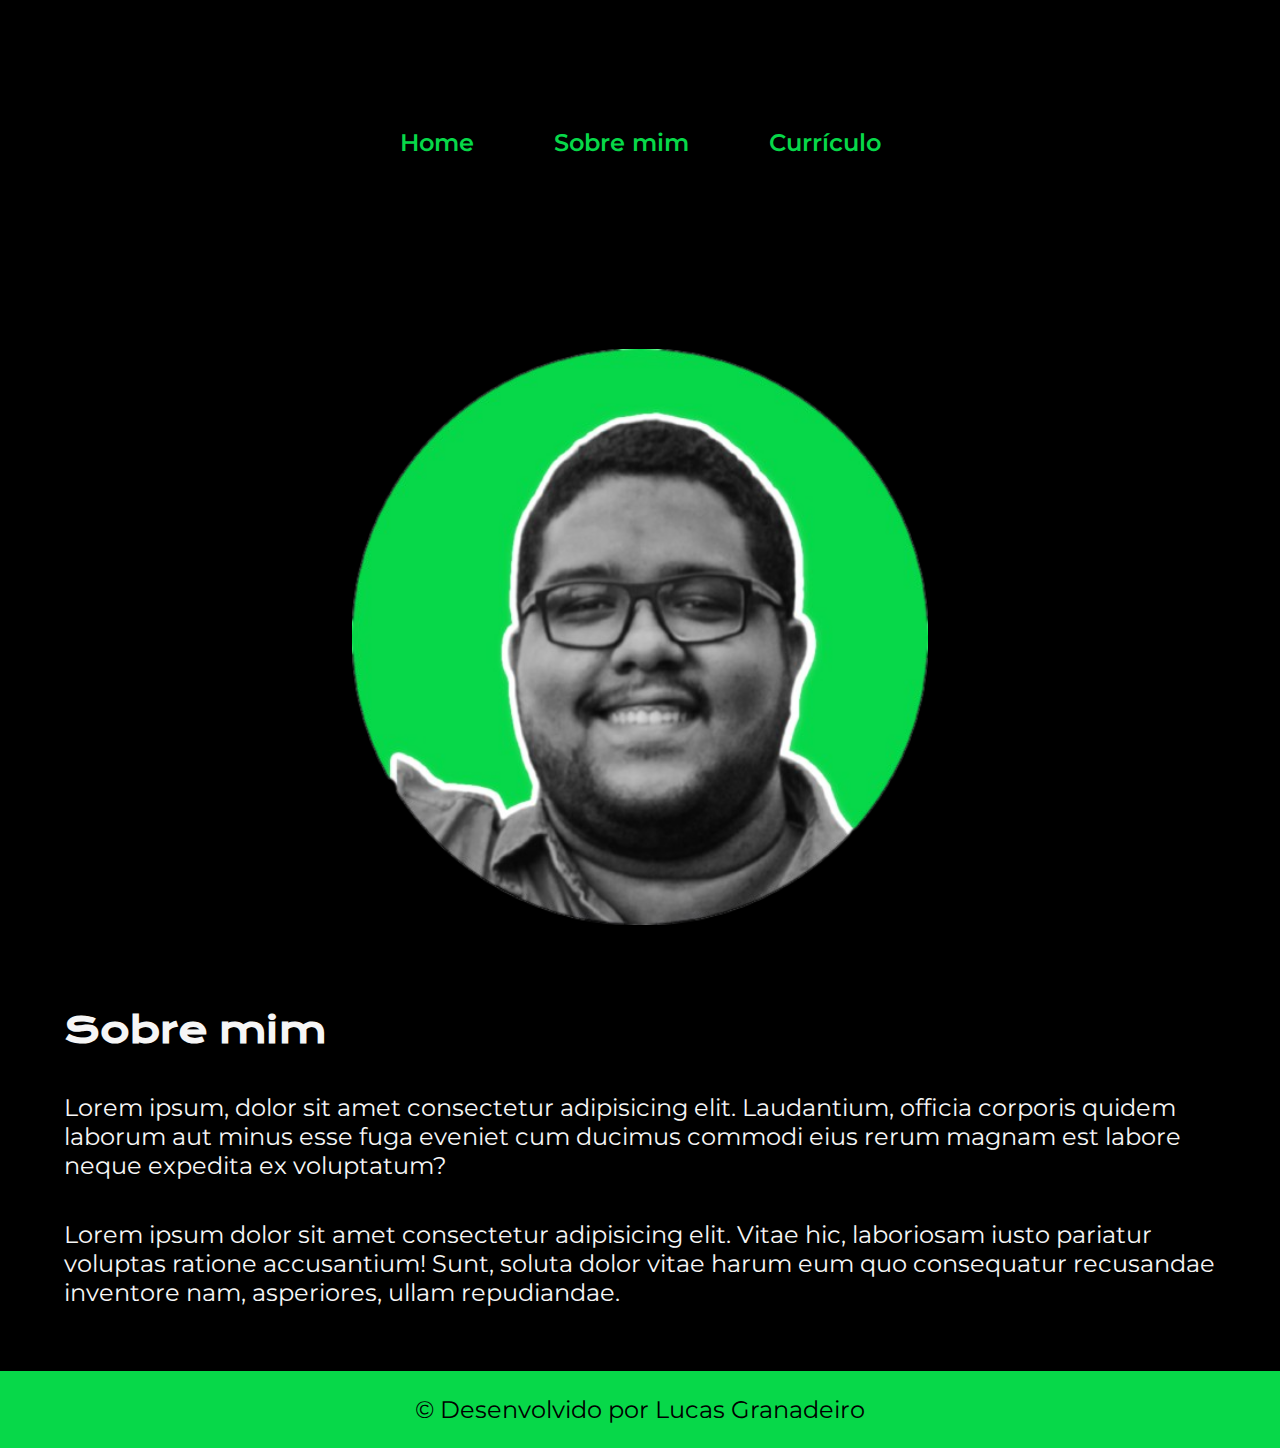
==== about.html @ 7ab50d54 "Add files via upload" ====
<!DOCTYPE html>
<html lang="pt-br">
<head>
    <meta charset="UTF-8">
    <meta http-equiv="X-UA-Compatible" content="IE=edge">
    <meta name="viewport" content="width=device-width, initial-scale=1.0">
    <link rel="stylesheet" href="./styles/style.css">
    <title>Sobre mim</title>
</head>
<body>
    <header class="cabecalho">
        <nav class="cabecalho__menu">
            <a class="cabecalho__menu__link" href="index.html">Home</a>
            <a class="cabecalho__menu__link" href="about.html">Sobre mim</a>
            <a class="cabecalho__menu__link" href="curriculo.html">Currículo</a>
        </nav>
    </header>
    <main class="apresentacao">
        <section class="apresentacao__conteudo">
            <h1 class="apresentacao__conteudo__titulo">Sobre mim</h1>
            <p class="apresentacao__conteudo__texto">Lorem ipsum, dolor sit amet consectetur adipisicing elit. Laudantium, officia corporis quidem laborum aut minus esse fuga eveniet cum ducimus commodi eius rerum magnam est labore neque expedita ex voluptatum?
            </p>
            <p class="apresentacao__conteudo__texto">Lorem ipsum dolor sit amet consectetur adipisicing elit. Vitae hic, laboriosam iusto pariatur voluptas ratione accusantium! Sunt, soluta dolor vitae harum eum quo consequatur recusandae inventore nam, asperiores, ullam repudiandae.</p>
        </section>
        <img class="apresentacao__imagem" src="./assets/lucas.png" alt="Lucas">
    </main>
    <footer class="rodape">
        <p>© Desenvolvido por Lucas Granadeiro</p>
    </footer>
</body>
</html>
---- styles/style.css ----
@import url('https://fonts.googleapis.com/css2?family=Krona+One&family=Montserrat:wght@400;600&display=swap');

:root{
    --cor-primaria: #000000;
    --cor-secundaria: #f6f6f6;
    --cor-terciaria: #07D849;
    --cor-hover: #272727;

    --fonte-primaria: 'Krona One', sans-serif;
    --fonte-secundaria: 'Montserrat', sans-serif;
}

* {
    margin: 0;
    padding: 0;
}

body {
    /* height: 100vh; */
    box-sizing: border-box;
    background-color: var(--cor-primaria);
    color: var(--cor-secundaria);
}


.cabecalho {
    padding: 2% 0% 0% 15%;
}

.cabecalho__menu {
    display: flex;
    gap: 80px;
}

.cabecalho__menu__link {
    font-family: var(--fonte-secundaria);
    font-size: 1.5rem;
    font-weight: 600;
    color: var(--cor-terciaria);
    text-decoration: none;
}

.apresentacao {
    padding: 5% 15%;
    display: flex;
    align-items: center;
    justify-content: space-between;
    gap: 82px;
}

.apresentacao__conteudo {
    width: 50%;
    display: flex;
    flex-direction: column;
    gap: 40px;
}

.apresentacao__conteudo__titulo {
    font-size: 2.25rem;
    font-family: var(--fonte-primaria);
}

.titulo-destaque {
    color: var(--cor-terciaria);
}

.apresentacao__conteudo__texto {
    font-size: 1.5rem;
    font-family: var(--fonte-secundaria);
}

.apresentacao__curriculo {
    color: var(--cor-terciaria);
}

.apresentacao__links {
    display: flex;  
    flex-direction: column;
    align-items: center;
    justify-content: space-between;
    gap: 32px;

}

.apresentacao__links__subtitulo {
    font-family: var(--fonte-primaria);
    font-weight: 400;
    font-size: 1.5rem;
}

.apresentacao__links__navegacao {
    /* background-color: #07D849; */
    display: flex;
    justify-content: center;
    gap: 16px;
    width: 50%;
    text-align: center;
    border-radius: 16px;
    font-size: 1.5rem;
    font-weight: 600;
    padding: 21.5px 0;
    text-decoration: none;
    color: var(--cor-secundaria);
    font-family:  var(--fonte-secundaria);
    border: 3px solid var(--cor-terciaria);
}

.apresentacao__links__link:hover {
    background-color: var(--cor-hover);
    padding: 4%;
}

.apresentacao__imagem {
    width: 50%;
}

.rodape {
    padding: 24px;
    color: var(--cor-primaria);
    background-color: var(--cor-terciaria);
    text-align: center;
    font-family: var(--fonte-secundaria);
    font-size: 1.5rem;
    font-weight: 400;
}

@media (max-width: 1400px) {
    .cabecalho {
        padding: 10%;
    }
    
    .cabecalho__menu {
        justify-content: center;
    }

    .apresentacao {
        flex-direction: column-reverse;
        padding: 5%;
    }

    .apresentacao__conteudo {
        width: auto;
    }
}
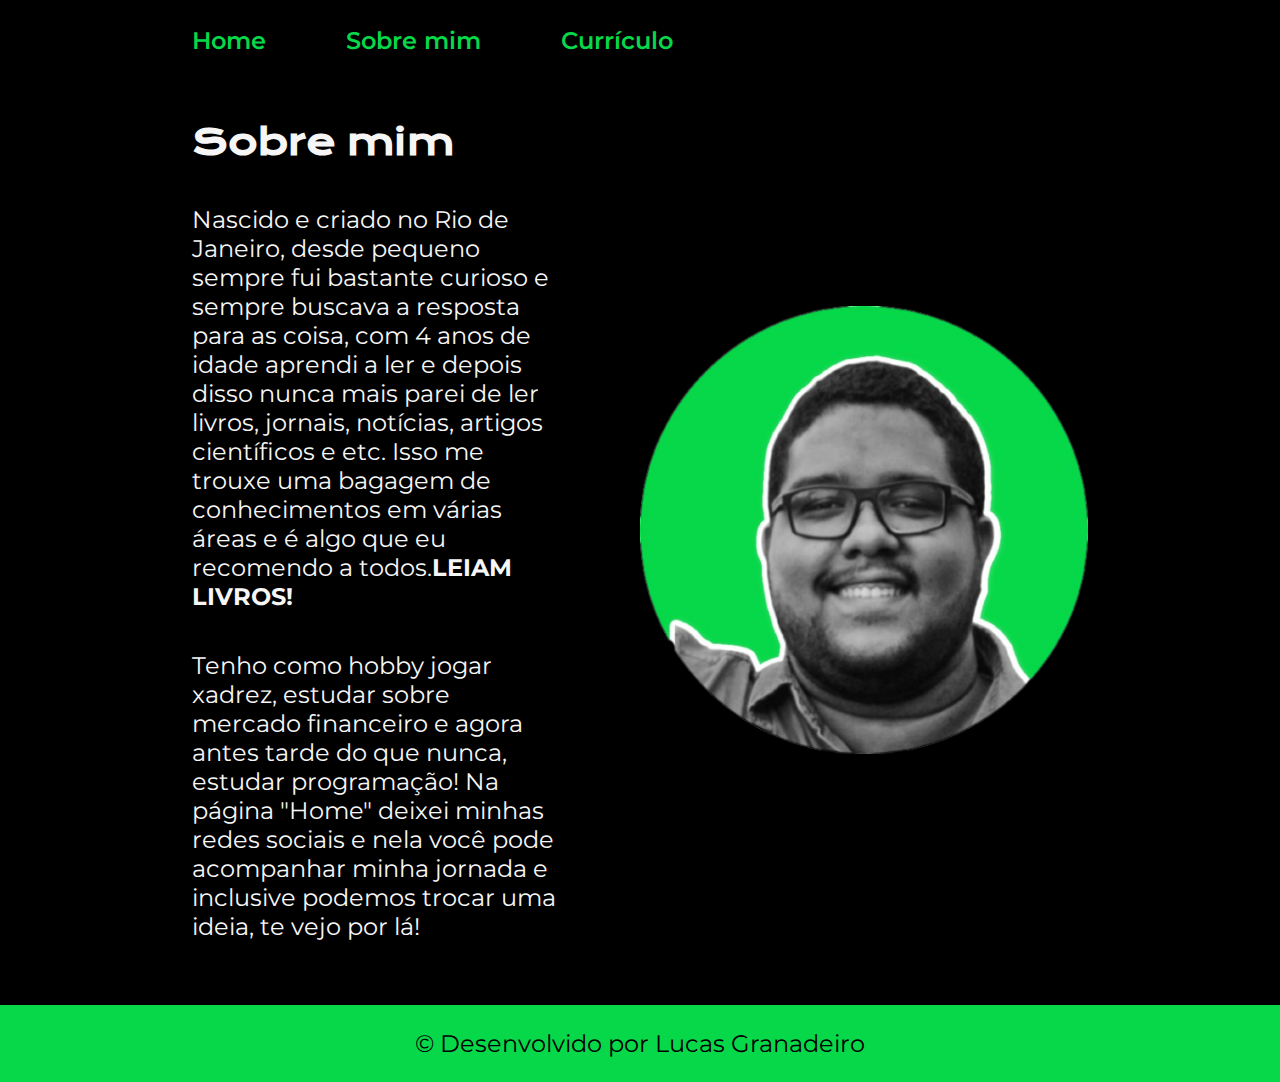
==== commit bcfcbc18: "Alterando página "sobre mim" com descrição real" ====
--- a/about.html
+++ b/about.html
@@ -18,9 +18,9 @@
     <main class="apresentacao">
         <section class="apresentacao__conteudo">
             <h1 class="apresentacao__conteudo__titulo">Sobre mim</h1>
-            <p class="apresentacao__conteudo__texto">Lorem ipsum, dolor sit amet consectetur adipisicing elit. Laudantium, officia corporis quidem laborum aut minus esse fuga eveniet cum ducimus commodi eius rerum magnam est labore neque expedita ex voluptatum?
+            <p class="apresentacao__conteudo__texto">Nascido e criado no Rio de Janeiro, desde pequeno sempre fui bastante curioso e sempre buscava a resposta para as coisa, com 4 anos de idade aprendi a ler e depois disso nunca mais parei de ler livros, jornais, notícias, artigos científicos e etc. Isso me trouxe uma bagagem de conhecimentos em várias áreas e é algo que eu recomendo a todos.<strong>LEIAM LIVROS!</strong>
             </p>
-            <p class="apresentacao__conteudo__texto">Lorem ipsum dolor sit amet consectetur adipisicing elit. Vitae hic, laboriosam iusto pariatur voluptas ratione accusantium! Sunt, soluta dolor vitae harum eum quo consequatur recusandae inventore nam, asperiores, ullam repudiandae.</p>
+            <p class="apresentacao__conteudo__texto">Tenho como hobby jogar xadrez, estudar sobre mercado financeiro e agora antes tarde do que nunca, estudar programação! Na página "Home" deixei minhas redes sociais e nela você pode acompanhar minha jornada e inclusive podemos trocar uma ideia, te vejo por lá!</p>
         </section>
         <img class="apresentacao__imagem" src="./assets/lucas.png" alt="Lucas">
     </main>
--- a/styles/style.css
+++ b/styles/style.css
@@ -124,7 +124,7 @@
     font-weight: 400;
 }
 
-@media (max-width: 1400px) {
+@media (max-width: 1200px) {
     .cabecalho {
         padding: 10%;
     }
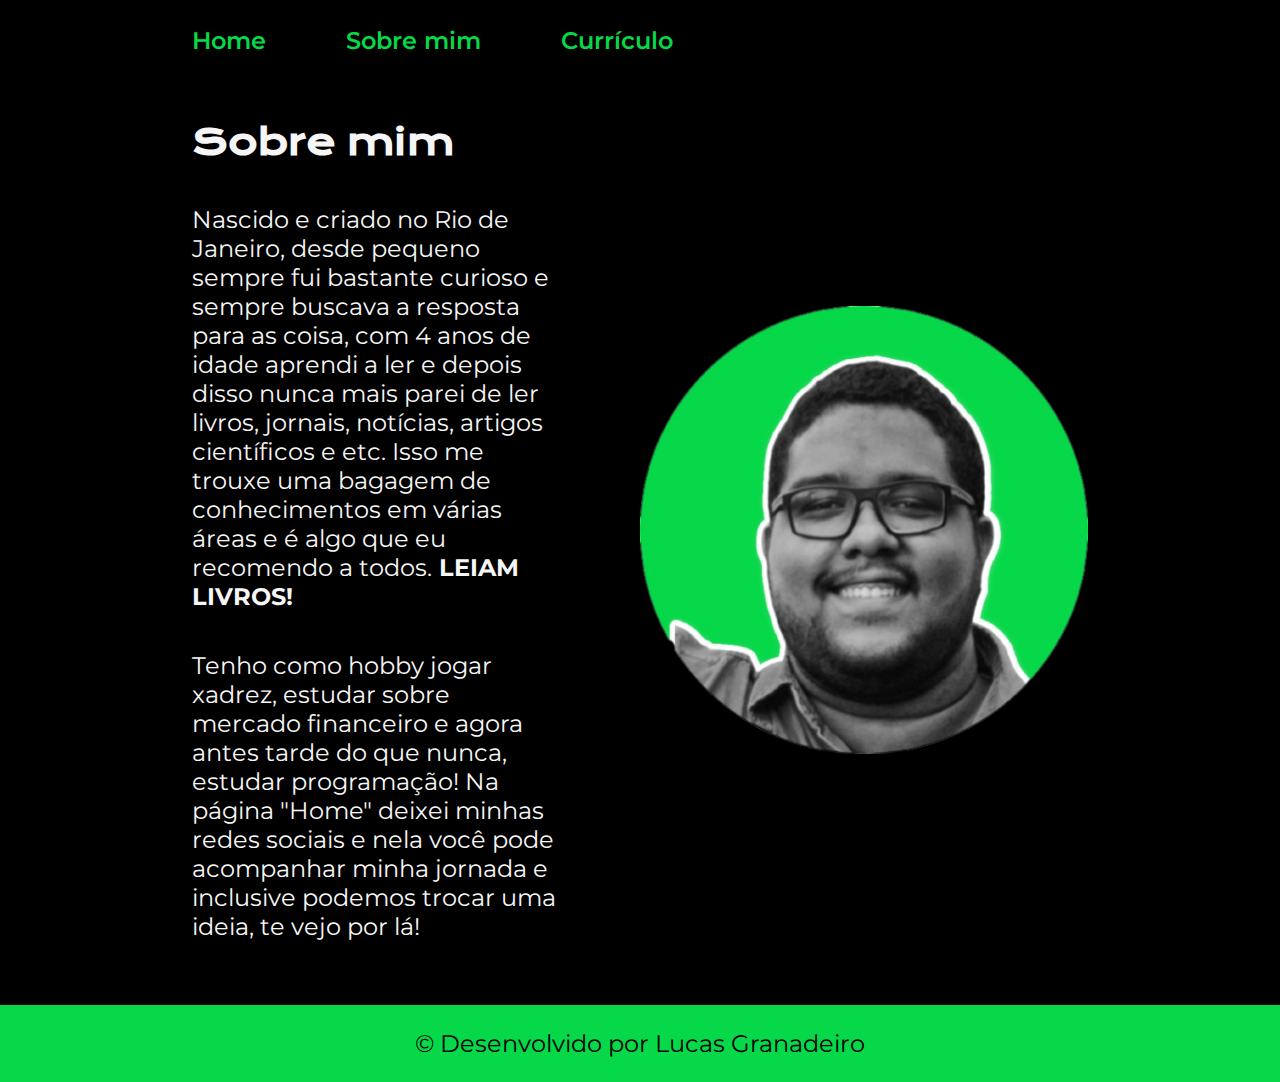
==== commit c3541176: "Corrigindo espaçamento na tag strong" ====
--- a/about.html
+++ b/about.html
@@ -18,7 +18,7 @@
     <main class="apresentacao">
         <section class="apresentacao__conteudo">
             <h1 class="apresentacao__conteudo__titulo">Sobre mim</h1>
-            <p class="apresentacao__conteudo__texto">Nascido e criado no Rio de Janeiro, desde pequeno sempre fui bastante curioso e sempre buscava a resposta para as coisa, com 4 anos de idade aprendi a ler e depois disso nunca mais parei de ler livros, jornais, notícias, artigos científicos e etc. Isso me trouxe uma bagagem de conhecimentos em várias áreas e é algo que eu recomendo a todos.<strong>LEIAM LIVROS!</strong>
+            <p class="apresentacao__conteudo__texto">Nascido e criado no Rio de Janeiro, desde pequeno sempre fui bastante curioso e sempre buscava a resposta para as coisa, com 4 anos de idade aprendi a ler e depois disso nunca mais parei de ler livros, jornais, notícias, artigos científicos e etc. Isso me trouxe uma bagagem de conhecimentos em várias áreas e é algo que eu recomendo a todos.<strong> LEIAM LIVROS!</strong>
             </p>
             <p class="apresentacao__conteudo__texto">Tenho como hobby jogar xadrez, estudar sobre mercado financeiro e agora antes tarde do que nunca, estudar programação! Na página "Home" deixei minhas redes sociais e nela você pode acompanhar minha jornada e inclusive podemos trocar uma ideia, te vejo por lá!</p>
         </section>
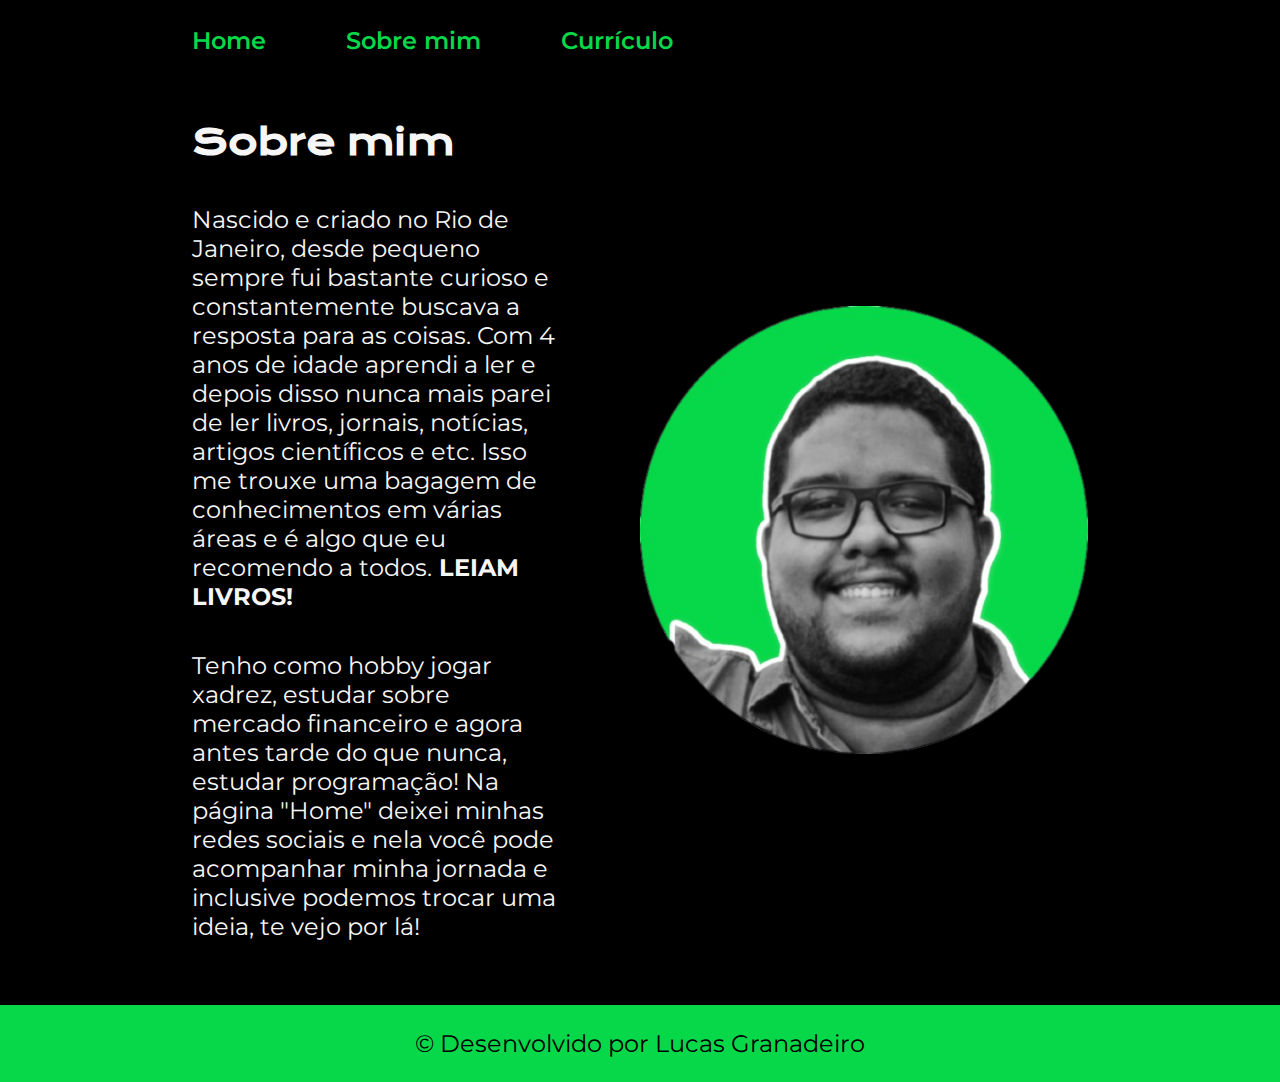
==== commit cc1ec7e3: "Alterações ortográficas nos textos da página" ====
--- a/about.html
+++ b/about.html
@@ -18,7 +18,7 @@
     <main class="apresentacao">
         <section class="apresentacao__conteudo">
             <h1 class="apresentacao__conteudo__titulo">Sobre mim</h1>
-            <p class="apresentacao__conteudo__texto">Nascido e criado no Rio de Janeiro, desde pequeno sempre fui bastante curioso e sempre buscava a resposta para as coisa, com 4 anos de idade aprendi a ler e depois disso nunca mais parei de ler livros, jornais, notícias, artigos científicos e etc. Isso me trouxe uma bagagem de conhecimentos em várias áreas e é algo que eu recomendo a todos.<strong> LEIAM LIVROS!</strong>
+            <p class="apresentacao__conteudo__texto">Nascido e criado no Rio de Janeiro, desde pequeno sempre fui bastante curioso e constantemente buscava a resposta para as coisas. Com 4 anos de idade aprendi a ler e depois disso nunca mais parei de ler livros, jornais, notícias, artigos científicos e etc. Isso me trouxe uma bagagem de conhecimentos em várias áreas e é algo que eu recomendo a todos.<strong> LEIAM LIVROS!</strong>
             </p>
             <p class="apresentacao__conteudo__texto">Tenho como hobby jogar xadrez, estudar sobre mercado financeiro e agora antes tarde do que nunca, estudar programação! Na página "Home" deixei minhas redes sociais e nela você pode acompanhar minha jornada e inclusive podemos trocar uma ideia, te vejo por lá!</p>
         </section>
